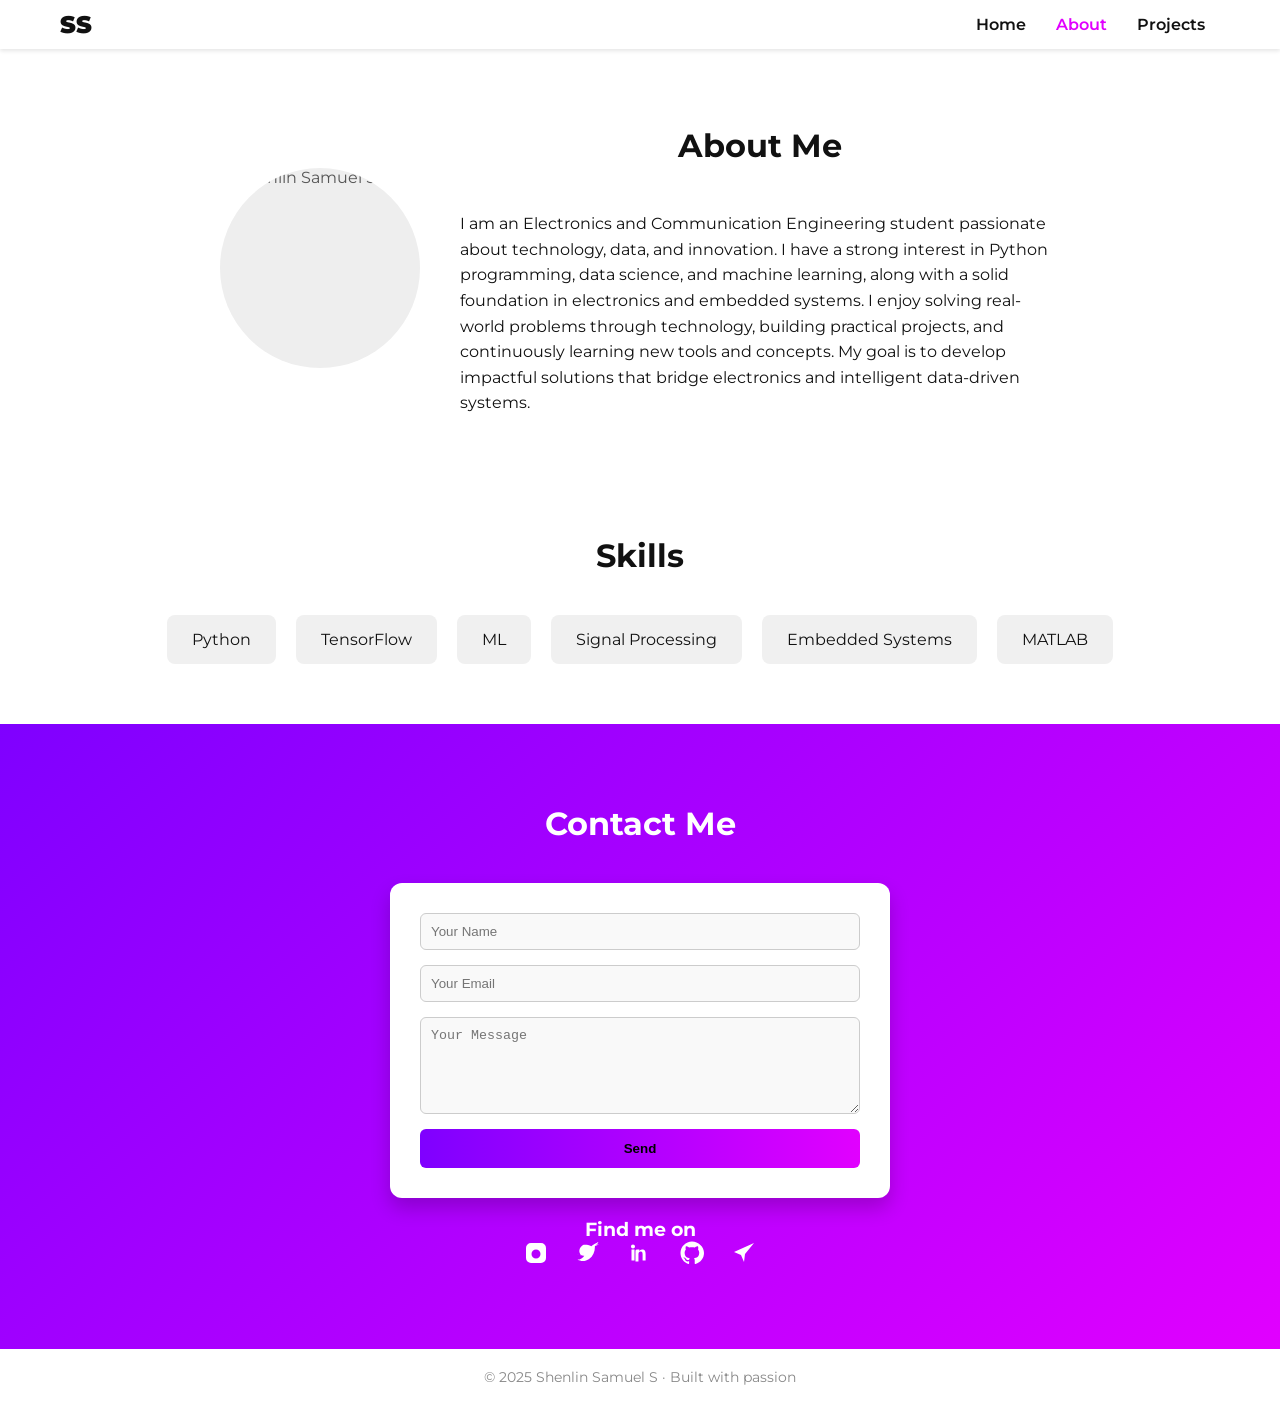
==== about.html @ d18f0004 "Add files via upload" ====
<!DOCTYPE html>
<html lang="en">

<head>
    <meta charset="UTF-8">
    <meta http-equiv="X-UA-Compatible" content="IE=edge">
    <meta name="viewport" content="width=device-width, initial-scale=1.0">
    <meta name="description"
        content="About Shenlin Samuel S – Electronics and Communication Engineering student passionate about technology, data, and innovation. Skilled in Python programming, data science, machine learning, electronics and embedded systems.">
    <title>About - Data Scientist & ECE Engineer</title>
    <link href="https://fonts.googleapis.com/css2?family=Montserrat:wght@400;600;900&display=swap" rel="stylesheet">
    <!-- font awesome for social icons -->
    <link rel="stylesheet" href="https://cdnjs.cloudflare.com/ajax/libs/font-awesome/6.4.2/css/all.min.css"
        integrity="sha512-pVn+g/1Ud9GJtXhOzk7bYwL+QE/0DNxDjG+3sqOICb5Qb9sR6KRytj7H+xxdN+h3Z8zOXl8fIlMqF8AHGyy4Uw=="
        crossorigin="anonymous" referrerpolicy="no-referrer" />
    <link rel="stylesheet" href="styles.css">
</head>

<body>
    <nav aria-label="Main navigation">
        <div class="nav-container">
            <a href="index.html" class="brand">SS</a>
            <button class="nav-toggle" aria-label="Open menu">&#9776;</button>
            <div class="nav-links">
                <a href="index.html">Home</a>
                <a href="about.html">About</a>
                <a href="projects.html">Projects</a>
            </div>
        </div>
    </nav>

    <!-- About Me Section -->
    <section id="about">
        <div class="container">
            <img src="profile.jpg" alt="Shenlin Samuel S" class="photo-placeholder" style="object-fit:cover;">
            <div class="bio">
                <h2>About Me</h2>
                <p>I am an Electronics and Communication Engineering student passionate about technology, data, and
                    innovation. I have a strong interest in Python programming, data science, and machine learning,
                    along with a solid foundation in electronics and embedded systems. I enjoy solving real-world
                    problems through technology, building practical projects, and continuously learning new tools and
                    concepts. My goal is to develop impactful solutions that bridge electronics and intelligent
                    data-driven systems.</p>
            </div>
        </div>
    </section>

    <!-- Skills Section -->
    <section id="skills">
        <h2>Skills</h2>
        <div class="skills-grid">
            <div class="skill"><span>Python</span></div>
            <div class="skill"><span>TensorFlow</span></div>
            <div class="skill"><span>ML</span></div>
            <div class="skill"><span>Signal Processing</span></div>
            <div class="skill"><span>Embedded Systems</span></div>
            <div class="skill"><span>MATLAB</span></div>
        </div>
    </section>

    <!-- Contact Section -->
    <section id="contact">
        <h2>Contact Me</h2>
        <form action="https://formspree.io/f/YOUR_FORM_ID" method="post" class="contact-form">
            <input type="text" name="name" placeholder="Your Name" aria-label="Your Name" required>
            <input type="email" name="email" placeholder="Your Email" aria-label="Your Email" required>
            <textarea name="message" placeholder="Your Message" aria-label="Your Message" rows="5" required></textarea>
            <button type="submit" class="btn">Send</button>
        </form>
        <!-- Social media links -->
        <div class="social-links">
            <h3>Find me on</h3>
            <a href="https://www.instagram.com/YOUR_REAL_HANDLE" target="_blank" rel="noopener" aria-label="Instagram">
                <svg viewBox="0 0 24 24" fill="currentColor" aria-hidden="true" xmlns="http://www.w3.org/2000/svg">
                    <path
                        d="M7 2h10a5 5 0 0 1 5 5v10a5 5 0 0 1-5 5H7a5 5 0 0 1-5-5V7a5 5 0 0 1 5-5zm5 6.5A4.5 4.5 0 1 0 16.5 13 4.5 4.5 0 0 0 12 8.5zm4.8-.9a1.1 1.1 0 1 1-1.1-1.1 1.1 1.1 0 0 1 1.1 1.1z" />
                </svg>
                <span class="sr-only">Instagram</span>
            </a>
            <a href="https://x.com/YOUR_REAL_HANDLE" target="_blank" rel="noopener" aria-label="X (Twitter)">
                <svg viewBox="0 0 24 24" fill="currentColor" aria-hidden="true" xmlns="http://www.w3.org/2000/svg">
                    <path
                        d="M23 3a10.9 10.9 0 0 1-3.14.86A4.48 4.48 0 0 0 22.4 1s-4 1.7-7 4.2C11 3 7 4 7 4c-4.5 2.9-4.4 7.4-2 10.2A12.94 12.94 0 0 1 1 13.1s3.6 1.9 7.3 1.6c-1.3 2.4-3.9 3.9-6.8 3.9 3.9 2.4 8.5 1.6 11.6-.6 3.9-3 5.8-7 5.8-12.1v-.9A7.72 7.72 0 0 0 23 3z" />
                </svg>
                <span class="sr-only">X</span>
            </a>
            <a href="https://www.linkedin.com/in/YOUR_REAL_PROFILE" target="_blank" rel="noopener"
                aria-label="LinkedIn">
                <svg viewBox="0 0 24 24" fill="currentColor" aria-hidden="true" xmlns="http://www.w3.org/2000/svg">
                    <path
                        d="M4.98 3.5C3.88 3.5 3 4.38 3 5.48c0 1.1.88 1.98 1.98 1.98h.02C6.08 7.46 7 6.58 7 5.48 7 4.38 6.08 3.5 4.98 3.5zM3.5 8.5h3v11h-3v-11zm5 0h2.8v1.6h.04c.39-.74 1.34-1.6 2.76-1.6 2.96 0 3.5 1.95 3.5 4.5v6.5h-3v-5.78c0-1.38-.03-3.16-1.92-3.16-1.92 0-2.22 1.5-2.22 3.04V20.5h-3v-11z" />
                </svg>
                <span class="sr-only">LinkedIn</span>
            </a>
            <a href="https://github.com/YOUR_REAL_USERNAME" target="_blank" rel="noopener" aria-label="GitHub">
                <svg viewBox="0 0 24 24" fill="currentColor" aria-hidden="true" xmlns="http://www.w3.org/2000/svg">
                    <path
                        d="M12 .5C5.73 .5 .5 5.73 .5 12c0 5.08 3.29 9.39 7.86 10.91.57.1.78-.25.78-.56 0-.28-.01-1.02-.02-2-3.2.7-3.88-1.38-3.88-1.38-.52-1.33-1.27-1.69-1.27-1.69-1.04-.71.08-.7.08-.7 1.15.08 1.76 1.18 1.76 1.18 1.02 1.76 2.68 1.25 3.33.96.1-.76.4-1.25.72-1.54-2.55-.29-5.23-1.28-5.23-5.7 0-1.26.45-2.29 1.18-3.1-.12-.29-.51-1.46.11-3.05 0 0 .96-.31 3.15 1.18.91-.25 1.89-.38 2.86-.38.97 0 1.95.13 2.86.38 2.19-1.49 3.15-1.18 3.15-1.18.62 1.59.23 2.76.11 3.05.74.81 1.18 1.84 1.18 3.1 0 4.43-2.69 5.41-5.25 5.69.41.35.77 1.04.77 2.1 0 1.52-.01 2.75-.01 3.12 0 .31.21.67.79.56C20.71 21.39 24 17.08 24 12 24 5.73 18.27 .5 12 .5z" />
                </svg>
                <span class="sr-only">GitHub</span>
            </a>
            <a href="https://t.me/YOUR_REAL_USERNAME" target="_blank" rel="noopener" aria-label="Telegram">
                <svg viewBox="0 0 24 24" fill="currentColor" aria-hidden="true" xmlns="http://www.w3.org/2000/svg">
                    <path d="M22 2L2 11l7 3 3 7 1-8 9-11z" />
                </svg>
                <span class="sr-only">Telegram</span>
            </a>
        </div>
    </section>

    <button id="toTop" class="scroll-top" aria-label="Scroll to top">&uarr;</button>
    <script src="script.js"></script>
    <footer style="text-align:center; padding:20px; font-size:0.85rem; color:#888;">
        © 2025 Shenlin Samuel S · Built with passion
    </footer>
</body>

</html>
---- styles.css ----
/* Global Reset */
* {
    margin: 0;
    padding: 0;
    box-sizing: border-box;
}

:root {
    --primary-start: #7f00ff;
    --primary-end: #e100ff;
    --accent: #111;
    --bg: #ffffff;
    --text: #111;
    --nav-height: 60px;
    --transition: 0.3s ease;
}

body {
    font-family: 'Montserrat', 'Segoe UI', Tahoma, Geneva, Verdana, sans-serif;
    background: var(--bg);
    color: var(--text);
    scroll-behavior: smooth;
}


section {
    padding: 60px 20px;
    position: relative;
    opacity: 0;
    transform: translateY(20px);
    transition: opacity 0.6s ease, transform 0.6s ease;
}

section.visible {
    opacity: 1;
    transform: translateY(0);
}

/* Navigation */
nav {
    width: 100%;
    background: var(--bg);
    box-shadow: 0 2px 4px rgba(0, 0, 0, 0.1);
    position: fixed;
    top: 0;
    left: 0;
    z-index: 1000;
}

.nav-container {
    max-width: 1200px;
    margin: 0 auto;
    display: flex;
    align-items: center;
    justify-content: space-between;
    padding: 10px 20px;
}

.brand {
    font-size: 1.5rem;
    font-weight: 900;
    text-decoration: none;
    color: var(--accent);
}

nav .nav-links a {
    margin: 0 15px;
    text-decoration: none;
    color: var(--accent);
    font-weight: 600;
    transition: color var(--transition);
}

nav .nav-links a:hover,
nav .nav-links a.active {
    color: var(--primary-end);
}

.nav-toggle {
    display: none;
    background: none;
    border: none;
    font-size: 1.5rem;
    cursor: pointer;
    color: var(--accent);
}

/* Mobile nav rules to enable toggle */
.nav-links {
    display: none;
    flex-direction: column;
    width: 100%;
    background: var(--bg);
    padding: 10px 20px;
}

.nav-links.open {
    display: flex;
}

.nav-toggle {
    display: block;
}

@media (min-width: 769px) {
    .nav-links {
        display: flex;
        flex-direction: row;
        width: auto;
        padding: 0;
    }

    .nav-toggle {
        display: none;
    }
}


/* offset for fixed nav */
body {
    padding-top: var(--nav-height);
}

h2 {
    text-align: center;
    margin-bottom: 40px;
    font-size: 2rem;
    position: relative;
}

/* Hero */
#hero {
    height: 100vh;
    background: linear-gradient(135deg, var(--bg), #e0e0e0);
    /* placeholder for a background image -- replace URL with your own */
    background-image: url('hero-bg.jpg');
    background-size: cover;
    background-position: center;
    display: flex;
    align-items: center;
    justify-content: center;
    position: relative;
    overflow: hidden;
}

#hero::before {
    content: '';
    position: absolute;
    top: 0;
    left: 0;
    width: 100%;
    height: 100%;
    background: url('data:image/svg+xml;utf8,<svg width="100" height="100" xmlns="http://www.w3.org/2000/svg"><circle cx="20" cy="20" r="2" fill="rgba(255,255,255,0.05)"/><circle cx="60" cy="40" r="2" fill="rgba(255,255,255,0.05)"/><circle cx="80" cy="80" r="2" fill="rgba(255,255,255,0.05)"/><path d="M10 90 L90 10" stroke="rgba(255,255,255,0.05)" stroke-width="1"/></svg>');
    pointer-events: none;
}

#hero .overlay {
    text-align: center;
    z-index: 1;
}

#hero .name {
    font-size: 3rem;
    font-weight: 900;
    background: linear-gradient(90deg, #7f00ff, #e100ff);
    -webkit-background-clip: text;
    color: transparent;
}

#hero .title {
    font-size: 1.5rem;
    margin-top: 10px;
}

#hero .tagline {
    margin-top: 20px;
    font-size: 1.25rem;
    animation: fadeIn 3s var(--transition) infinite alternate;
}

/* hero call-to-action buttons */
.hero-buttons {
    margin-top: 30px;
    display: flex;
    gap: 15px;
    flex-wrap: wrap;
    justify-content: center;
}

.btn,
.btn-outline {
    display: inline-block;
    padding: 12px 24px;
    border-radius: 25px;
    text-decoration: none;
    font-weight: 600;
    transition: background var(--transition), color var(--transition), transform var(--transition);
}

.btn {
    background: linear-gradient(90deg, var(--primary-start), var(--primary-end));
    color: var(--bg);
}

.btn:hover {
    transform: translateY(-2px);
}

.btn-outline {
    border: 2px solid var(--primary-end);
    color: var(--primary-end);
}

.btn-outline:hover {
    background: var(--primary-end);
    color: var(--bg);
}

/* About */
#about .container {
    display: flex;
    flex-wrap: wrap;
    gap: 40px;
    align-items: center;
    justify-content: center;
    background: #fff;
}

.photo-placeholder {
    width: 200px;
    height: 200px;
    background: #eee;
    display: flex;
    align-items: center;
    justify-content: center;
    border-radius: 100px;
    font-size: 1rem;
    color: #555;
}

#about .bio {
    max-width: 600px;
    text-align: left;
    line-height: 1.6;
}

/* Skills */
#skills .skills-grid {
    display: flex;
    flex-wrap: wrap;
    gap: 20px;
    justify-content: center;
}

.skill {
    background: #f0f0f0;
    padding: 15px 25px;
    border-radius: 8px;
    transition: transform .3s;
}

.skill:hover {
    transform: scale(1.05);
    background: linear-gradient(90deg, #7f00ff, #e100ff);
    color: #fff;
}

/* Projects */
.project-cards {
    display: flex;
    flex-wrap: wrap;
    gap: 30px;
    justify-content: center;
}

.card {
    background: #fff;
    border-radius: 12px;
    padding: 20px;
    width: 300px;
    box-shadow: 0 10px 20px rgba(0, 0, 0, 0.1);
    transition: transform .3s, box-shadow .3s;
}

.card:hover {
    transform: translateY(-5px);
    box-shadow: 0 15px 30px rgba(0, 0, 0, 0.7);
}

.card h3 {
    margin-bottom: 10px;
}

.card .tags span {
    background: #7f00ff;
    color: #fff;
    padding: 3px 8px;
    border-radius: 4px;
    margin-right: 5px;
    font-size: 0.8rem;
}

.card .links a {
    color: #7f00ff;
    text-decoration: none;
    margin-right: 10px;
}

.card .links a:hover {
    text-decoration: underline;
}

/* Contact */
#contact {
    background: linear-gradient(135deg, var(--primary-start), var(--primary-end));
    color: var(--bg);
    padding-top: 80px;
    padding-bottom: 80px;
}

#contact h2 {
    color: var(--bg);
}

.contact-form {
    max-width: 500px;
    margin: 0 auto;
    display: flex;
    flex-direction: column;
    gap: 15px;
    background: var(--bg);
    padding: 30px;
    border-radius: 12px;
    box-shadow: 0 10px 20px rgba(0, 0, 0, 0.2);
}

.contact-form input,
.contact-form textarea {
    padding: 10px;
    border: 1px solid #ccc;
    border-radius: 6px;
    background: #f9f9f9;
    color: #111;
}

.contact-form button {
    padding: 12px;
    border: none;
    border-radius: 6px;
    background: linear-gradient(90deg, #7f00ff, #e100ff);
    color: #000;
    font-weight: 700;
    cursor: pointer;
    transition: background .3s;
}

.contact-form button:hover {
    background: linear-gradient(90deg, #e100ff, #7f00ff);
}

/* Social media links under contact */
.social-links {
    text-align: center;
    margin-top: 20px;
}

.social-links a {
    display: inline-flex;
    align-items: center;
    justify-content: center;
    color: var(--bg);
    margin: 0 12px;
    text-decoration: none;
    font-weight: 600;
    transition: color var(--transition), transform var(--transition);
    font-size: 1.5rem;
}

.social-links a i,
.social-links a svg {
    font-size: 1.5rem;
    width: 1.5rem;
    height: 1.5rem;
    display: flex;
    align-items: center;
    justify-content: center;
}

.social-links a:hover {
    color: #ffff00;
    transform: scale(1.2);
}

.sr-only {
    position: absolute;
    width: 1px;
    height: 1px;
    padding: 0;
    margin: -1px;
    overflow: hidden;
    clip: rect(0, 0, 0, 0);
    white-space: nowrap;
    border-width: 0;
}


/* Animations */
@keyframes fadeIn {
    from {
        opacity: 0;
    }

    to {
        opacity: 1;
    }
}

/* focus outlines for accessibility */
:focus {
    outline: 3px solid var(--primary-end);
    outline-offset: 2px;
}

/* scroll to top button */
.scroll-top {
    position: fixed;
    bottom: 20px;
    right: 20px;
    width: 40px;
    height: 40px;
    background: var(--primary-end);
    color: var(--bg);
    border: none;
    border-radius: 50%;
    display: none;
    align-items: center;
    justify-content: center;
    cursor: pointer;
    font-size: 1.5rem;
    z-index: 1000;
    transition: opacity var(--transition);
}

.scroll-top.show {
    display: flex;
    opacity: 1;
}

/* Responsive */
@media(max-width:768px) {
    #about .container {
        flex-direction: column;
    }

    .card {
        width: 90%;
    }

    #hero .name {
        font-size: 2.5rem;
    }

    #hero .title {
        font-size: 1.25rem;
    }

    #hero .tagline {
        font-size: 1rem;
    }
}
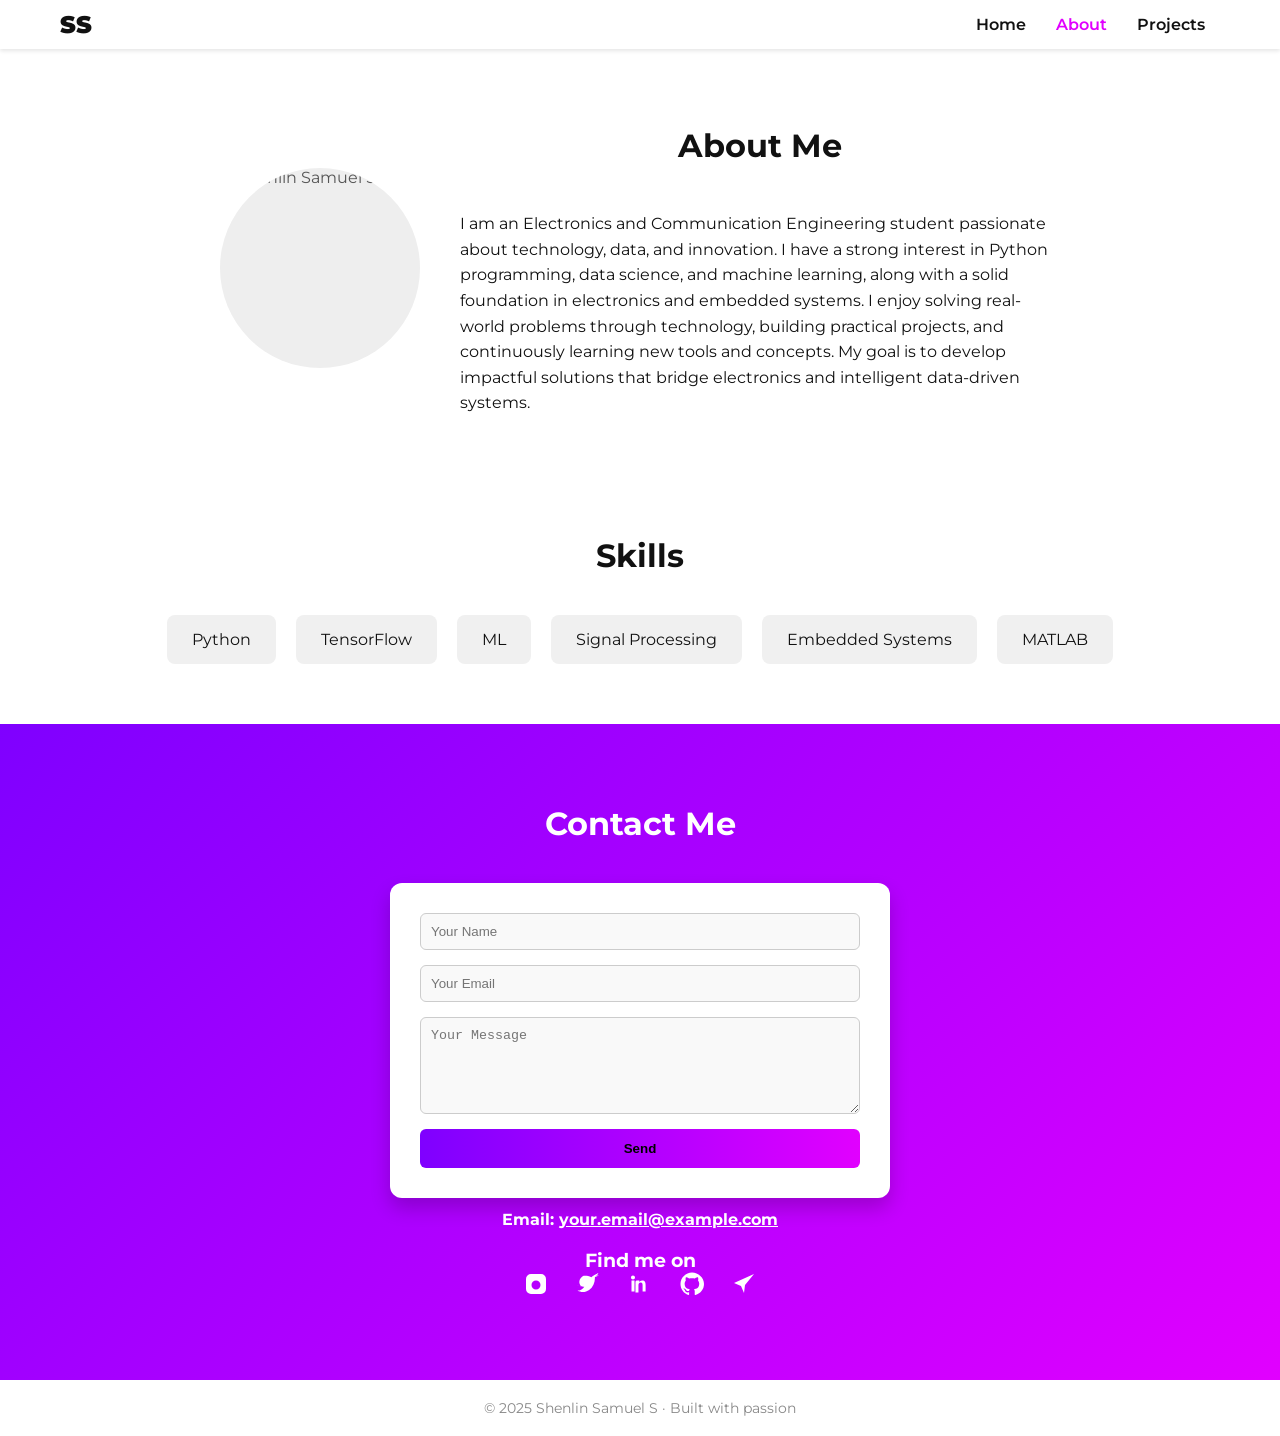
==== commit deabff0c: "what you changed" ====
--- a/about.html
+++ b/about.html
@@ -67,6 +67,9 @@
             <textarea name="message" placeholder="Your Message" aria-label="Your Message" rows="5" required></textarea>
             <button type="submit" class="btn">Send</button>
         </form>
+        <div class="contact-email">
+            Email: <a href="mailto:your.email@example.com">your.email@example.com</a>
+        </div>
         <!-- Social media links -->
         <div class="social-links">
             <h3>Find me on</h3>
--- a/styles.css
+++ b/styles.css
@@ -403,6 +403,23 @@
     border-width: 0;
 }
 
+/* visible email line under contact forms */
+.contact-email {
+    text-align: center;
+    margin-top: 12px;
+    color: var(--bg);
+    font-weight: 700;
+}
+
+.contact-email a {
+    color: var(--bg);
+    text-decoration: underline;
+}
+
+.contact-email a:hover {
+    opacity: 0.9;
+}
+
 
 /* Animations */
 @keyframes fadeIn {
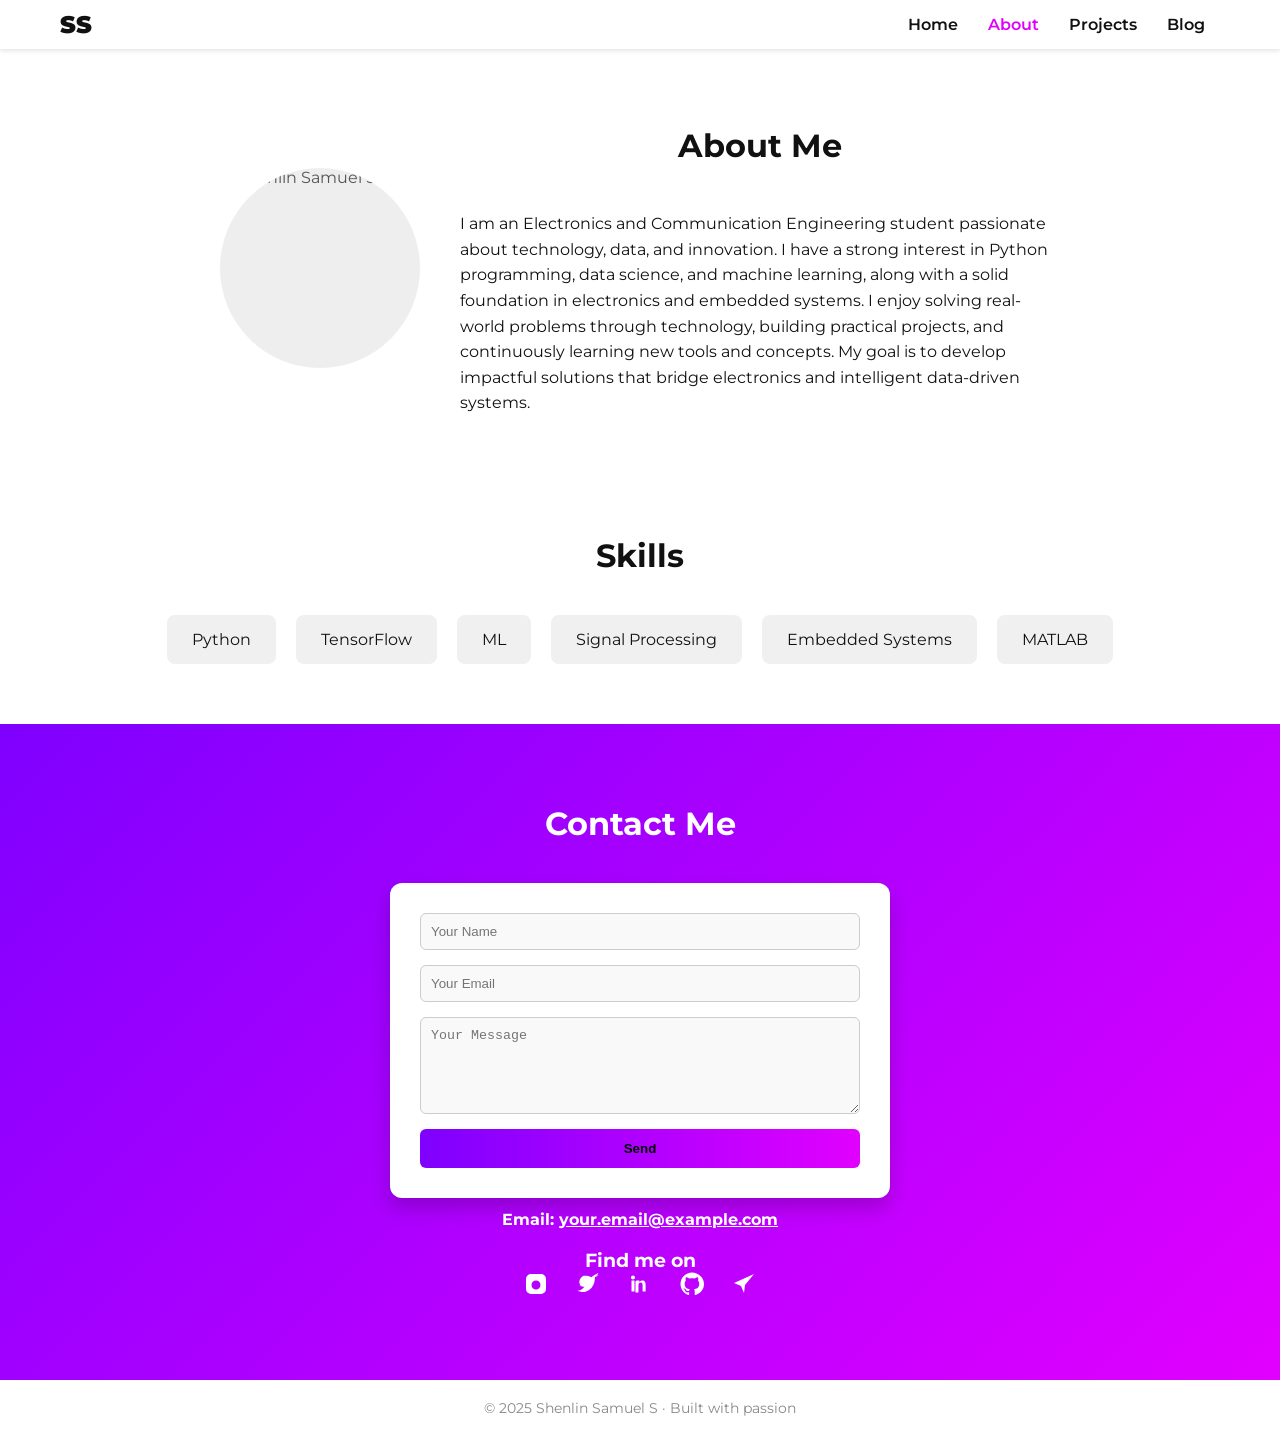
==== commit 960e6b92: "describe what you changed" ====
--- a/about.html
+++ b/about.html
@@ -25,6 +25,7 @@
                 <a href="index.html">Home</a>
                 <a href="about.html">About</a>
                 <a href="projects.html">Projects</a>
+                <a href="blogs.html">Blog</a>
             </div>
         </div>
     </nav>
